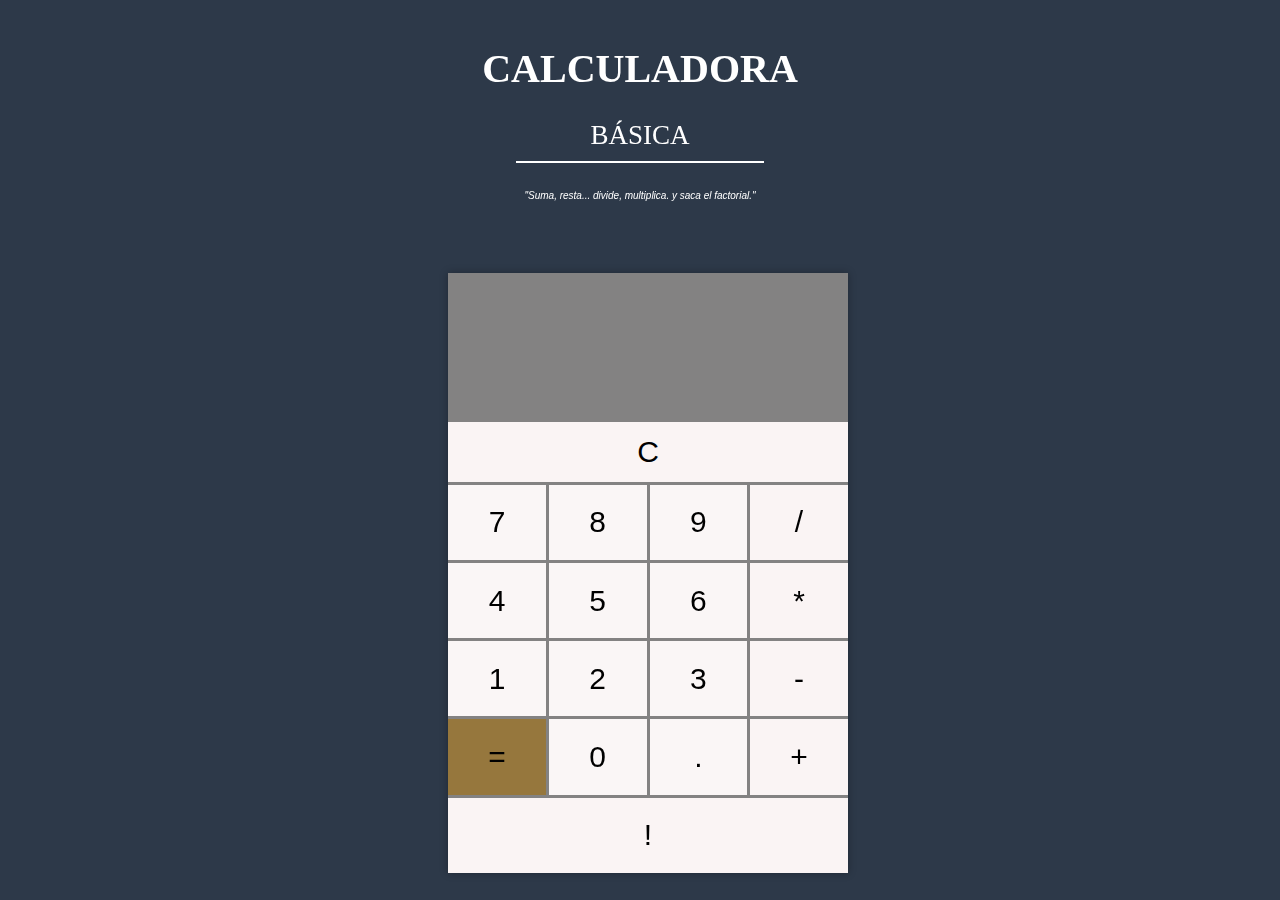
==== Tareas/Calculadora/calcular.html @ b7d34ef6 "Calculadora" ====
<!DOCTYPE html>
<html lang="en">

<head>
    <meta charset="UTF-8">
    <meta http-equiv="X-UA-Compatible" content="IE=edge">
    <meta name="viewport" content="width=device-width, initial-scale=1.0">
    <title>Calculadora</title>
    <link rel="icon" href="../Calculadora/Images/iconoCalculadora.png">
    <link rel="stylesheet" href="../Calculadora/calcular.css">
    <link href='https://unpkg.com/boxicons@2.1.4/css/boxicons.min.css' rel='stylesheet'>
</head>

<body>
    <div class="twinkling"></div>
    <header>
        <h1>CALCULADORA</h1>
        <h3>BÁSICA</h3>
        <hr />
        <p>
            "Suma, resta...
            divide, multiplica.
            y saca el factorial."
        </p>
    </header>
    <section>
        <div class="calculator">
            <div class="result-bar">
                <span id="Result"></span>
            </div>

            <input class="operator-out" type="button" value="C" id="Delete">

            <div class="controlls">
                
                <input class="number" type="button" value="7" id="seven">
                <input class="number" type="button" value="8" id="eight">
                <input class="number" type="button" value="9" id="nine">
                <input class="operator" type="button" value="/" id="divide">
                <input class="number" type="button" value="4" id="four">
                <input class="number" type="button" value="5" id="five">
                <input class="number" type="button" value="6" id="six">
                <input class="operator" type="button" value="*" id="multiply">
                <input class="number" type="button" value="1" id="one">
                <input class="number" type="button" value="2" id="two">
                <input class="number" type="button" value="3" id="three">
                <input class="operator" type="button" value="-" id="minus">
                <input class="result" type="button" value="=" id="equal">
                <input class="number" type="button" value="0" id="cero">
                <input class="number" type="button" value="." id="coma">
                <input class="operator" type="button" value="+" id="plus">
                <input class="operator" type="button" value="!" id="factorial" style="grid-column: 1/5;">

            </div>
        </div>
    </section>

    <script src="../Calculadora/calcular.js"></script>

</body>

</html>
---- Tareas/Calculadora/calcular.css ----
body {
    background-image: linear-gradient(to top, #30cfd0 0%, #330867 100%);
    background: #2D3949 url(https://s3-us-west-2.amazonaws.com/s.cdpn.io/130891/stars.png) repeat top center;
}

@keyframes move-twink-back {
    from {
        background-position: 0 0;
    }

    to {
        background-position: -10000px 5000px;
    }
}

.twinkling {
    position: fixed;
    height: 100%;
    width: 100%;
    background: transparent url(https://s3-us-west-2.amazonaws.com/s.cdpn.io/130891/twinkling.png) repeat top center;
    animation: move-twink-back 200s linear infinite;
    z-index: 2;
}

h1 {

    font-size: 40px;
    font-family: 'lust-display-didone', serif;
}

h3 {
    margin-bottom: 10px;
    font-size: 27px;
    line-height: 32px;
    text-transform: uppercase;
    font-weight: 300;
    font-family: 'futura-pt', serif;
}

hr {
    width: 20%;
    margin: 0.5em auto 1em;
    border: none;
    height: 2px;
    background: white;
}

p {
    font-size: 10px;
    line-height: 34px;
    font-family: 'futura-pt', sans-serif;
    font-style: italic;
    font-weight: 100;
}

header {
    position: relative;
    z-index: 3;
    text-align: center;
    color: white;
    padding: 10px;
}

/* --------------------------------------------
   Calculadora
   -------------------------------------------- */


section{
    width: 100%;
    position: fixed;
    z-index: 3;
    align-items: center;
    margin: 20px auto;
}


.calculator {
    height: 600px;
    width: 400px;
    background-color: #838282;
    box-shadow: 0px 0px 8px rgba(0, 0, 0, 0.3);
    display: flex;
    justify-content: center;
    align-items: center;
    flex-direction: column;
    color: rgb(0, 0, 0);
    margin: 20px auto;
}

.result-bar {
    height: 150px; /* Aqui */
    width: 100%;
    display: flex;
    justify-content: flex-end;
    align-items: center;
    padding: 0 1rem;
    box-sizing: border-box;
    overflow: hidden;
}

.result-bar span {
    font-size: 70px;
}


.controlls {
    height: 390px;
    width: 100%;
    display: grid;
    justify-content: center;
    grid-template-columns: repeat(4, 97.7px);
    grid-gap: 3px;
}


input {
    font-size: 30px;
    color: black;
    border: none;
}

input:focus {
    outline: none;
    border-color: #ffffff;
    ;
}

input:hover {
    filter: brightness(130%);
}

.operator {
    background-color: #faf4f4;
}

.operator-out {
    width: 100%;
    height: 60px;
    background-color: #faf4f4;
    margin-bottom: 3px;
}

.number {
    background-color: #faf6f6;
    ;
}

.result {
    background-color: rgba(167, 110, 4, 0.541);
}
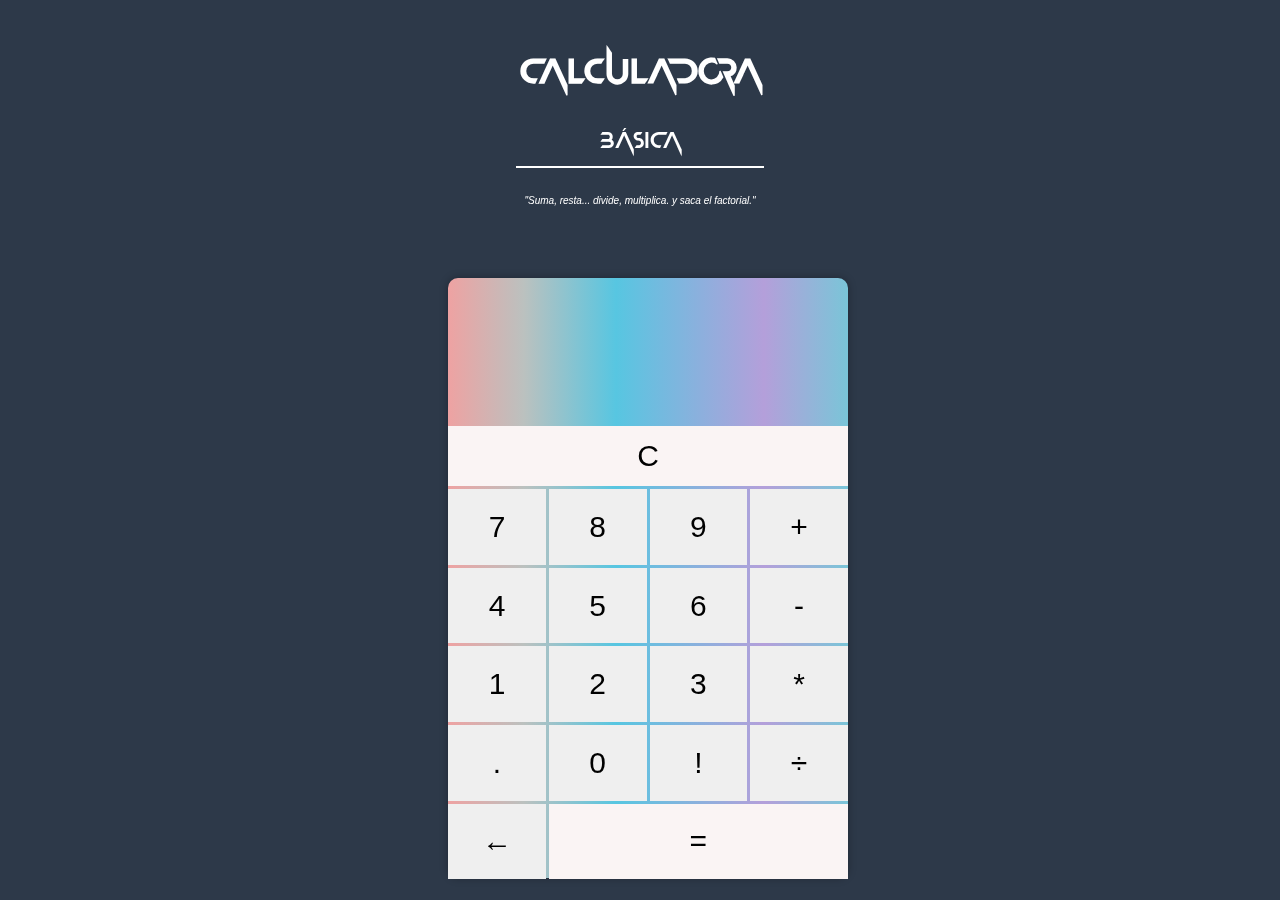
==== commit 113c48c6: "Calculadora completa sin actualización para celulares" ====
--- a/Tareas/Calculadora/calcular.html
+++ b/Tareas/Calculadora/calcular.html
@@ -23,34 +23,36 @@
             y saca el factorial."
         </p>
     </header>
+
     <section>
         <div class="calculator">
-            <div class="result-bar">
-                <span id="Result"></span>
-            </div>
+            <div class="calculadora">
+                <div class="resultBar">
+                    <div class="valorSuperior" data-valor-superior></div>
+                    <div class="valorInferior" data-valor-inferior></div>
+                </div>
+                <button class="operatorOut" data-borrar-todo>C</button>
+                <div class="controlls">
 
-            <input class="operator-out" type="button" value="C" id="Delete">
-
-            <div class="controlls">
-                
-                <input class="number" type="button" value="7" id="seven">
-                <input class="number" type="button" value="8" id="eight">
-                <input class="number" type="button" value="9" id="nine">
-                <input class="operator" type="button" value="/" id="divide">
-                <input class="number" type="button" value="4" id="four">
-                <input class="number" type="button" value="5" id="five">
-                <input class="number" type="button" value="6" id="six">
-                <input class="operator" type="button" value="*" id="multiply">
-                <input class="number" type="button" value="1" id="one">
-                <input class="number" type="button" value="2" id="two">
-                <input class="number" type="button" value="3" id="three">
-                <input class="operator" type="button" value="-" id="minus">
-                <input class="result" type="button" value="=" id="equal">
-                <input class="number" type="button" value="0" id="cero">
-                <input class="number" type="button" value="." id="coma">
-                <input class="operator" type="button" value="+" id="plus">
-                <input class="operator" type="button" value="!" id="factorial" style="grid-column: 1/5;">
-
+                    <button data-numero>7</button>
+                    <button data-numero>8</button>
+                    <button data-numero>9</button>
+                    <button data-operador>+</button>
+                    <button data-numero>4</button>
+                    <button data-numero>5</button>
+                    <button data-numero>6</button>
+                    <button data-operador>-</button>
+                    <button data-numero>1</button>
+                    <button data-numero>2</button>
+                    <button data-numero>3</button>
+                    <button data-operador>*</button>
+                    <button data-numero>.</button>
+                    <button data-numero>0</button>
+                    <button data-operador>!</button>
+                    <button data-operador>÷</button>
+                    <button data-borrar>←</button>
+                    <button class="operator" data-igual style="grid-column: 2/5;">=</button>
+                </div>
             </div>
         </div>
     </section>
--- a/Tareas/Calculadora/calcular.css
+++ b/Tareas/Calculadora/calcular.css
@@ -13,6 +13,11 @@
     }
 }
 
+@font-face {
+    font-family: fuenteCalculadora;
+    src: url(../Calculadora/Fonts/NewtonHowardFont.otf);
+}
+
 .twinkling {
     position: fixed;
     height: 100%;
@@ -25,7 +30,7 @@
 h1 {
 
     font-size: 40px;
-    font-family: 'lust-display-didone', serif;
+    font-family: fuenteCalculadora;
 }
 
 h3 {
@@ -34,7 +39,7 @@
     line-height: 32px;
     text-transform: uppercase;
     font-weight: 300;
-    font-family: 'futura-pt', serif;
+    font-family: fuenteCalculadora;
 }
 
 hr {
@@ -59,6 +64,8 @@
     text-align: center;
     color: white;
     padding: 10px;
+    align-items: center;
+
 }
 
 /* --------------------------------------------
@@ -78,7 +85,6 @@
 .calculator {
     height: 600px;
     width: 400px;
-    background-color: #838282;
     box-shadow: 0px 0px 8px rgba(0, 0, 0, 0.3);
     display: flex;
     justify-content: center;
@@ -86,9 +92,12 @@
     flex-direction: column;
     color: rgb(0, 0, 0);
     margin: 20px auto;
+    border-radius: 10px;
+    background-image: linear-gradient(to right, #eea2a2 0%, #bbc1bf 19%, #57c6e1 42%, #b49fda 79%, #7ac5d8 100%);
+    box-shadow: #30cfd0;
 }
 
-.result-bar {
+.resultBar {
     height: 150px; /* Aqui */
     width: 100%;
     display: flex;
@@ -97,11 +106,34 @@
     padding: 0 1rem;
     box-sizing: border-box;
     overflow: hidden;
+    display: block;
 }
 
-.result-bar span {
-    font-size: 70px;
+
+.valorSuperior{
+    font-size: 40px;
+    color: white;
+    padding-top: 10px;
+    margin-top: 10px;
+    margin-bottom: 5px;
+    height: 60px;
+    width: 100%;
+    text-align: right;
+    font-family: fuenteCalculadora;
 }
+
+.valorInferior{
+    font-size: 40px;
+    color: white;
+    margin-bottom: 30px;
+    width: 40px;
+    height: 60px;
+    width: 100%;
+    text-align: right;
+    font-family: fuenteCalculadora;
+}
+
+
 
 
 .controlls {
@@ -114,19 +146,19 @@
 }
 
 
-input {
+button {
     font-size: 30px;
     color: black;
     border: none;
 }
 
-input:focus {
+button:focus {
     outline: none;
     border-color: #ffffff;
     ;
 }
 
-input:hover {
+button:hover {
     filter: brightness(130%);
 }
 
@@ -134,7 +166,7 @@
     background-color: #faf4f4;
 }
 
-.operator-out {
+.operatorOut {
     width: 100%;
     height: 60px;
     background-color: #faf4f4;
